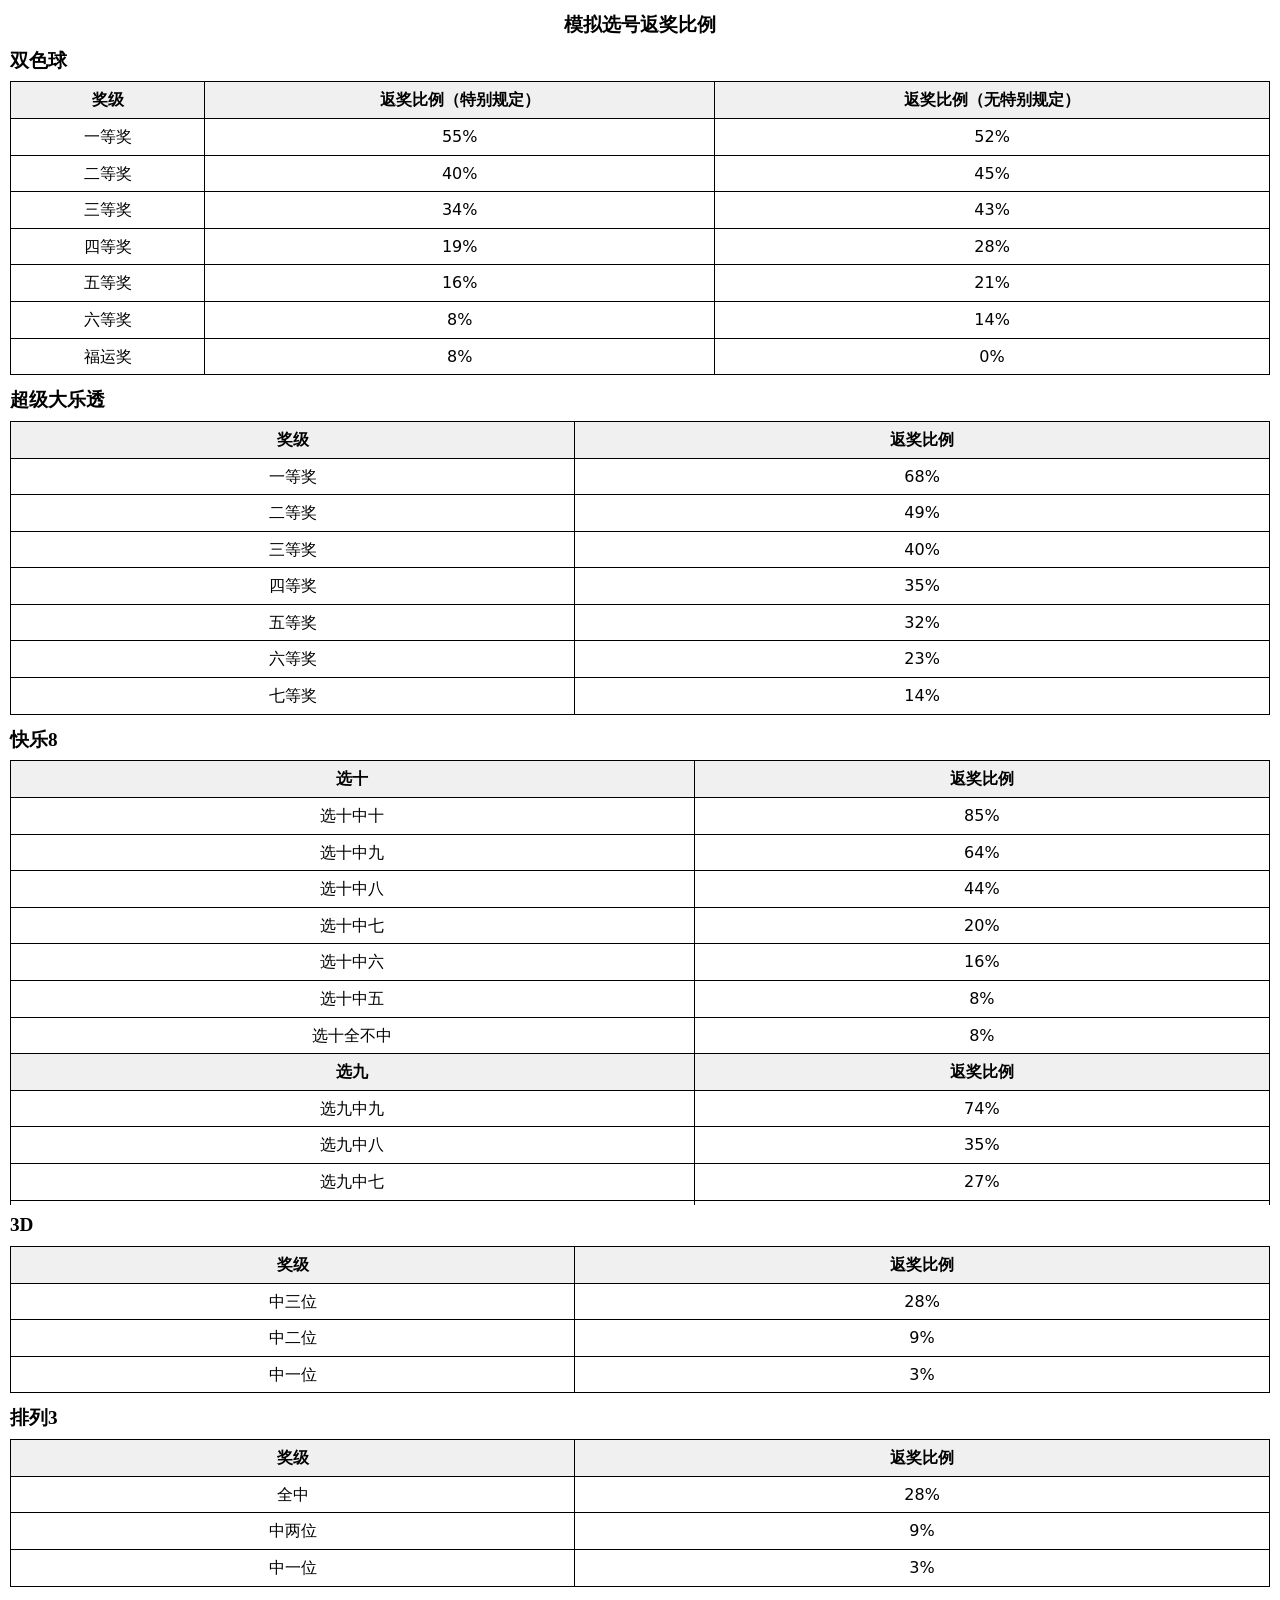
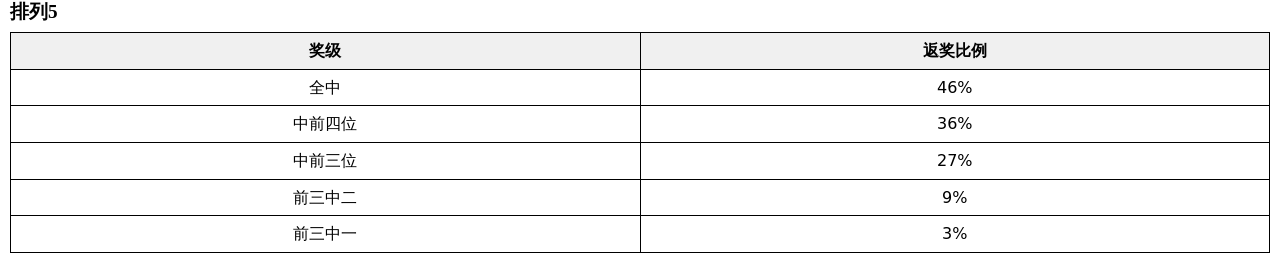
==== lot/index.html @ b850b068 "Add lottery prize payout ratios in index.html This HTML file contains a structured representation of" ====
<!DOCTYPE html>
<html lang="zh-CN">
<head>
    <meta charset="UTF-8">
    <meta name="viewport" content="width=device-width, initial-scale=1.0">
    <title>模拟选号返奖比例</title>
    <style>
        * {
            box-sizing: border-box;
        }
        body {
            margin: 5px;
            line-height: 1.6;
        }
        table {
            width: 100%;
            font-size: 1rem;
            font-family: system-ui, -apple-system, BlinkMacSystemFont, 'Segoe UI', Roboto, Oxygen, Ubuntu, Cantarell, 'Open Sans', 'Helvetica Neue', sans-serif;
            border-collapse: collapse;
            border: 1px solid black;
        }
        th,td {
            padding: 5px 10px;
            border: 1px solid black;
            text-align: center;
        }
        td.r {
            text-align: right;
        }
        th {
            background-color: #f0f0f0;
        }
        .title {
            padding: 5px 5px 0px 5px;
            font-weight: bold;
            font-size: 1.2rem;
        }
        .title1 {
            padding: 5px 5px 0px 5px;
            font-weight: bold;
            font-size: 1.2rem;
            text-align: center;
        }
        .table {
            white-space: nowrap;
            padding: 5px;
            max-height: 50vh;
            overflow: scroll;
        }
    </style>
</head>
<body>
    <div class="title1">模拟选号返奖比例</div>
    <div class="title">双色球</div>
    <div class="table">
        <table>
            <tr><th>奖级</th><th>返奖比例（特别规定）</th><th>返奖比例（无特别规定）</th></tr>
            <tr><td>一等奖</td><td>55%</td><td>52%</td></tr>
            <tr><td>二等奖</td><td>40%</td><td>45%</td></tr>
            <tr><td>三等奖</td><td>34%</td><td>43%</td></tr>
            <tr><td>四等奖</td><td>19%</td><td>28%</td></tr>
            <tr><td>五等奖</td><td>16%</td><td>21%</td></tr>
            <tr><td>六等奖</td><td>8%</td><td>14%</td></tr>
            <tr><td>福运奖</td><td>8%</td><td>0%</td></tr>
        </table>
    </div>
    <div class="title">超级大乐透</div>
    <div class="table">
        <table>
            <tr><th>奖级</th><th>返奖比例</th></tr>
            <tr><td>一等奖</td><td>68%</td></tr>
            <tr><td>二等奖</td><td>49%</td></tr>
            <tr><td>三等奖</td><td>40%</td></tr>
            <tr><td>四等奖</td><td>35%</td></tr>
            <tr><td>五等奖</td><td>32%</td></tr>
            <tr><td>六等奖</td><td>23%</td></tr>
            <tr><td>七等奖</td><td>14%</td></tr>
        </table>
    </div>
    <div class="title">快乐8</div>
    <div class="table">
        <table>
            <tr><th>选十</th><th>返奖比例</th></tr>
            <tr><td>选十中十</td><td>85%</td></tr>
            <tr><td>选十中九</td><td>64%</td></tr>
            <tr><td>选十中八</td><td>44%</td></tr>
            <tr><td>选十中七</td><td>20%</td></tr>
            <tr><td>选十中六</td><td>16%</td></tr>
            <tr><td>选十中五</td><td>8%</td></tr>
            <tr><td>选十全不中</td><td>8%</td></tr>
            <tr><th>选九</th><th>返奖比例</th></tr>
            <tr><td>选九中九</td><td>74%</td></tr>
            <tr><td>选九中八</td><td>35%</td></tr>
            <tr><td>选九中七</td><td>27%</td></tr>
            <tr><td>选九中六</td><td>13%</td></tr>
            <tr><td>选九中五</td><td>8%</td></tr>
            <tr><td>选九中四</td><td>4%</td></tr>
            <tr><td>选九全不中</td><td>3%</td></tr>
            <tr><th>选八</th><th>返奖比例</th></tr>
            <tr><td>选八中八</td><td>60%</td></tr>
            <tr><td>选八中七</td><td>44%</td></tr>
            <tr><td>选八中六</td><td>13%</td></tr>
            <tr><td>选八中五</td><td>11%</td></tr>
            <tr><td>选八中四</td><td>5%</td></tr>
            <tr><td>选八全不中</td><td>4%</td></tr>
            <tr><th>选七</th><th>返奖比例</th></tr>
            <tr><td>选七中七</td><td>43%</td></tr>
            <tr><td>选七中六</td><td>24%</td></tr>
            <tr><td>选七中五</td><td>19%</td></tr>
            <tr><td>选七中四</td><td>11%</td></tr>
            <tr><td>选七全不中</td><td>2%</td></tr>
            <tr><th>选六</th><th>返奖比例</th></tr>
            <tr><td>选六中六</td><td>28%</td></tr>
            <tr><td>选六中五</td><td>20%</td></tr>
            <tr><td>选六中四</td><td>10%</td></tr>
            <tr><td>选六中三</td><td>5%</td></tr>
            <tr><th>选五</th><th>返奖比例</th></tr>
            <tr><td>选五中五</td><td>23%</td></tr>
            <tr><td>选五中四</td><td>19%</td></tr>
            <tr><td>选五中三</td><td>9%</td></tr>
            <tr><th>选四</th><th>返奖比例</th></tr>
            <tr><td>选四中四</td><td>31%</td></tr>
            <tr><td>选四中三</td><td>16%</td></tr>
            <tr><td>选四中二</td><td>1%</td></tr>
            <tr><th>选三</th><th>返奖比例</th></tr>
            <tr><td>选三中三</td><td>12%</td></tr>
            <tr><td>选三中二</td><td>6%</td></tr>
            <tr><th>选二</th><th>返奖比例</th></tr>
            <tr><td>选二中二</td><td>16%</td></tr>
            <tr><th>选一</th><th>返奖比例</th></tr>
            <tr><td>选一中一</td><td>4%</td></tr>
        </table>
    </div>
    <div class="title">3D</div>
    <div class="table">
        <table>
            <tr><th>奖级</th><th>返奖比例</th></tr>
            <tr><td>中三位</td><td>28%</td></tr>
            <tr><td>中二位</td><td>9%</td></tr>
            <tr><td>中一位</td><td>3%</td></tr>
        </table>
    </div>
    <div class="title">排列3</div>
    <div class="table">
        <table>
            <tr><th>奖级</th><th>返奖比例</th></tr>
            <tr><td>全中</td><td>28%</td></tr>
            <tr><td>中两位</td><td>9%</td></tr>
            <tr><td>中一位</td><td>3%</td></tr>
        </table>
    </div>
    <div class="title">排列5</div>
    <div class="table">
        <table>
            <tr><th>奖级</th><th>返奖比例</th></tr>
            <tr><td>全中</td><td>46%</td></tr>
            <tr><td>中前四位</td><td>36%</td></tr>
            <tr><td>中前三位</td><td>27%</td></tr>
            <tr><td>前三中二</td><td>9%</td></tr>
            <tr><td>前三中一</td><td>3%</td></tr>
        </table>
    </div>
</body>
</html>
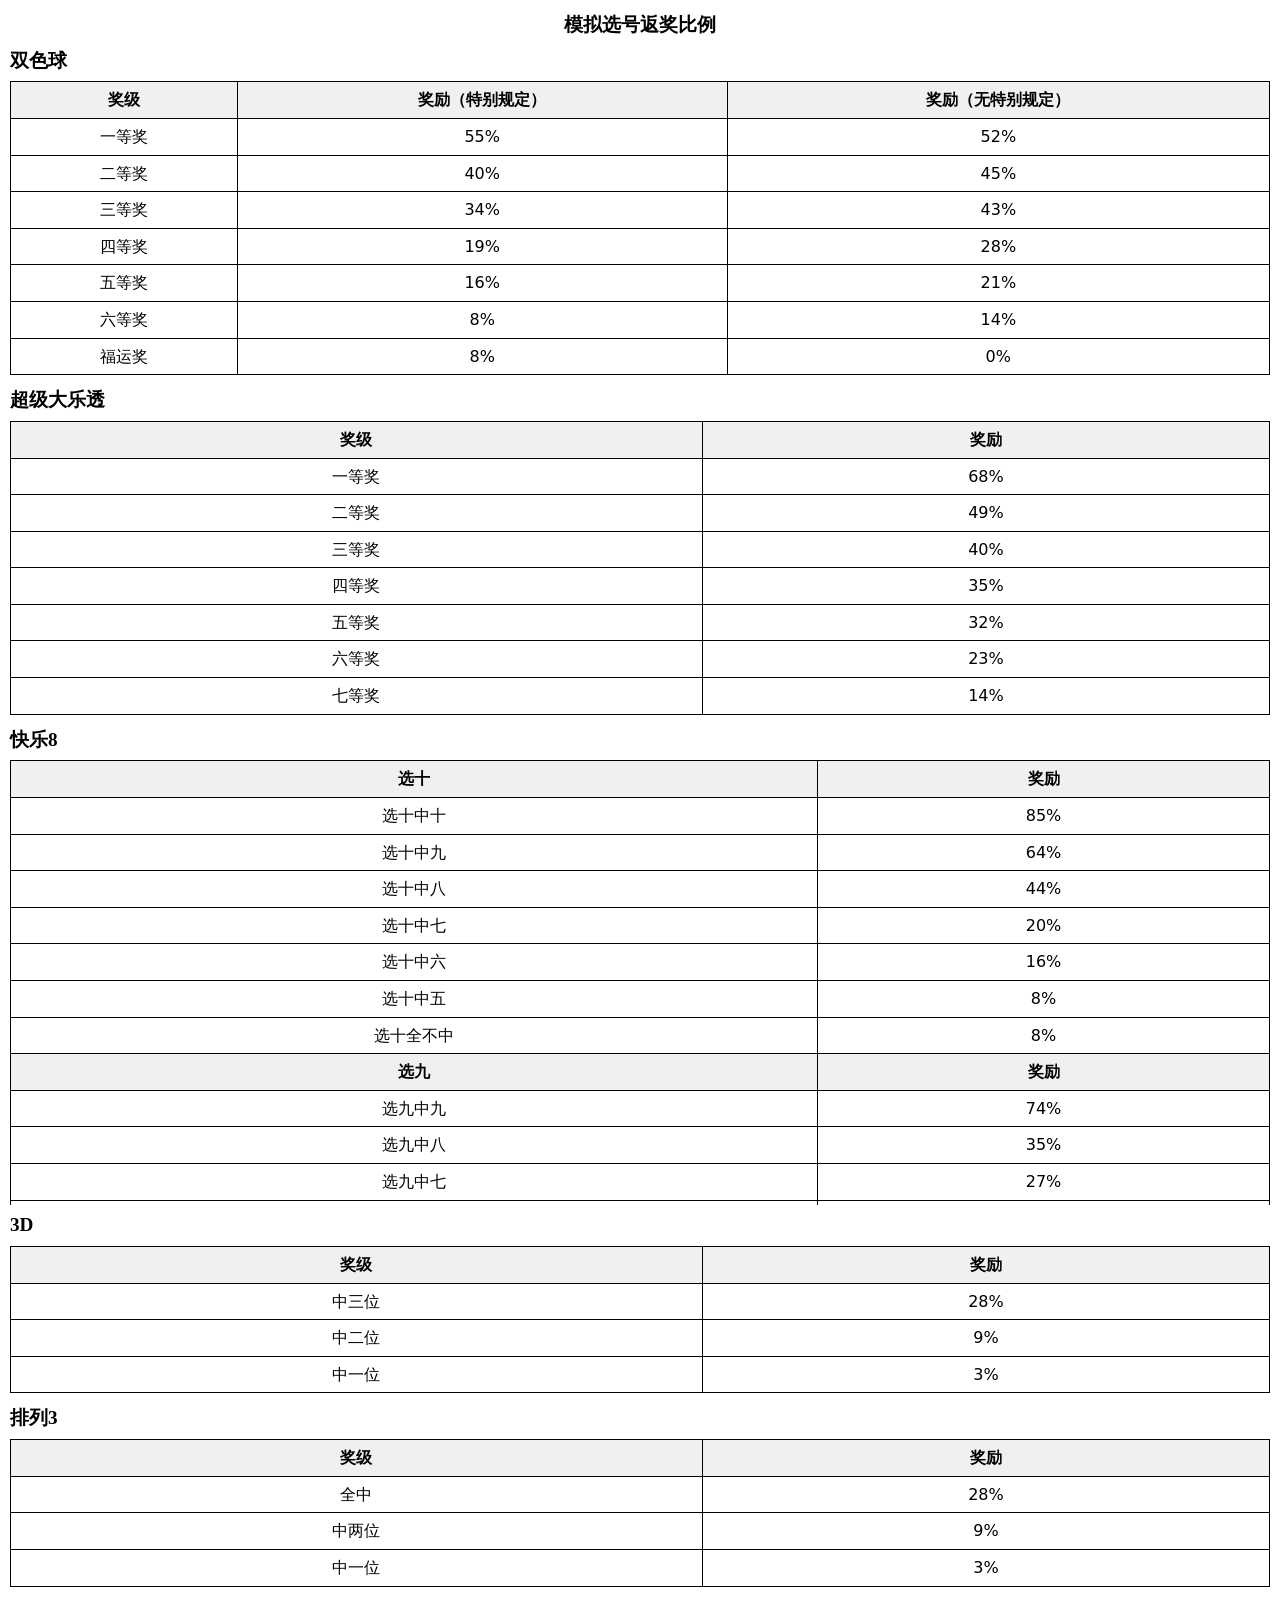
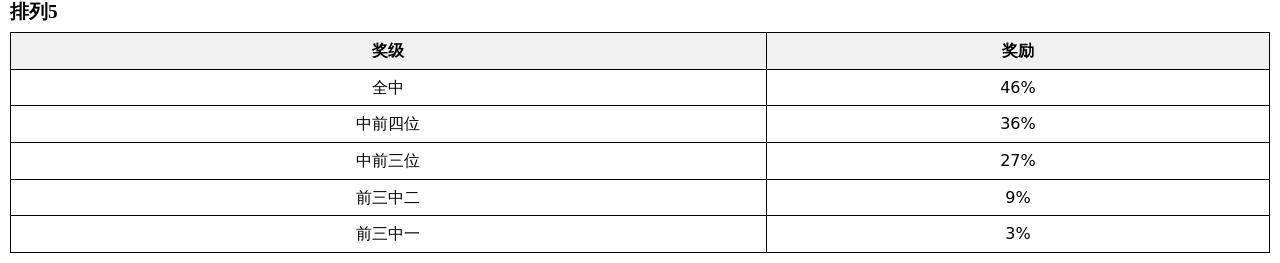
==== commit ba7f0a95: "Change title and update reward terminology in HTML" ====
--- a/lot/index.html
+++ b/lot/index.html
@@ -3,7 +3,7 @@
 <head>
     <meta charset="UTF-8">
     <meta name="viewport" content="width=device-width, initial-scale=1.0">
-    <title>模拟选号返奖比例</title>
+    <title>模拟选号奖励</title>
     <style>
         * {
             box-sizing: border-box;
@@ -54,7 +54,7 @@
     <div class="title">双色球</div>
     <div class="table">
         <table>
-            <tr><th>奖级</th><th>返奖比例（特别规定）</th><th>返奖比例（无特别规定）</th></tr>
+            <tr><th>奖级</th><th>奖励（特别规定）</th><th>奖励（无特别规定）</th></tr>
             <tr><td>一等奖</td><td>55%</td><td>52%</td></tr>
             <tr><td>二等奖</td><td>40%</td><td>45%</td></tr>
             <tr><td>三等奖</td><td>34%</td><td>43%</td></tr>
@@ -67,7 +67,7 @@
     <div class="title">超级大乐透</div>
     <div class="table">
         <table>
-            <tr><th>奖级</th><th>返奖比例</th></tr>
+            <tr><th>奖级</th><th>奖励</th></tr>
             <tr><td>一等奖</td><td>68%</td></tr>
             <tr><td>二等奖</td><td>49%</td></tr>
             <tr><td>三等奖</td><td>40%</td></tr>
@@ -80,7 +80,7 @@
     <div class="title">快乐8</div>
     <div class="table">
         <table>
-            <tr><th>选十</th><th>返奖比例</th></tr>
+            <tr><th>选十</th><th>奖励</th></tr>
             <tr><td>选十中十</td><td>85%</td></tr>
             <tr><td>选十中九</td><td>64%</td></tr>
             <tr><td>选十中八</td><td>44%</td></tr>
@@ -88,7 +88,7 @@
             <tr><td>选十中六</td><td>16%</td></tr>
             <tr><td>选十中五</td><td>8%</td></tr>
             <tr><td>选十全不中</td><td>8%</td></tr>
-            <tr><th>选九</th><th>返奖比例</th></tr>
+            <tr><th>选九</th><th>奖励</th></tr>
             <tr><td>选九中九</td><td>74%</td></tr>
             <tr><td>选九中八</td><td>35%</td></tr>
             <tr><td>选九中七</td><td>27%</td></tr>
@@ -96,45 +96,45 @@
             <tr><td>选九中五</td><td>8%</td></tr>
             <tr><td>选九中四</td><td>4%</td></tr>
             <tr><td>选九全不中</td><td>3%</td></tr>
-            <tr><th>选八</th><th>返奖比例</th></tr>
+            <tr><th>选八</th><th>奖励</th></tr>
             <tr><td>选八中八</td><td>60%</td></tr>
             <tr><td>选八中七</td><td>44%</td></tr>
             <tr><td>选八中六</td><td>13%</td></tr>
             <tr><td>选八中五</td><td>11%</td></tr>
             <tr><td>选八中四</td><td>5%</td></tr>
             <tr><td>选八全不中</td><td>4%</td></tr>
-            <tr><th>选七</th><th>返奖比例</th></tr>
+            <tr><th>选七</th><th>奖励</th></tr>
             <tr><td>选七中七</td><td>43%</td></tr>
             <tr><td>选七中六</td><td>24%</td></tr>
             <tr><td>选七中五</td><td>19%</td></tr>
             <tr><td>选七中四</td><td>11%</td></tr>
             <tr><td>选七全不中</td><td>2%</td></tr>
-            <tr><th>选六</th><th>返奖比例</th></tr>
+            <tr><th>选六</th><th>奖励</th></tr>
             <tr><td>选六中六</td><td>28%</td></tr>
             <tr><td>选六中五</td><td>20%</td></tr>
             <tr><td>选六中四</td><td>10%</td></tr>
             <tr><td>选六中三</td><td>5%</td></tr>
-            <tr><th>选五</th><th>返奖比例</th></tr>
+            <tr><th>选五</th><th>奖励</th></tr>
             <tr><td>选五中五</td><td>23%</td></tr>
             <tr><td>选五中四</td><td>19%</td></tr>
             <tr><td>选五中三</td><td>9%</td></tr>
-            <tr><th>选四</th><th>返奖比例</th></tr>
+            <tr><th>选四</th><th>奖励</th></tr>
             <tr><td>选四中四</td><td>31%</td></tr>
             <tr><td>选四中三</td><td>16%</td></tr>
             <tr><td>选四中二</td><td>1%</td></tr>
-            <tr><th>选三</th><th>返奖比例</th></tr>
+            <tr><th>选三</th><th>奖励</th></tr>
             <tr><td>选三中三</td><td>12%</td></tr>
             <tr><td>选三中二</td><td>6%</td></tr>
-            <tr><th>选二</th><th>返奖比例</th></tr>
+            <tr><th>选二</th><th>奖励</th></tr>
             <tr><td>选二中二</td><td>16%</td></tr>
-            <tr><th>选一</th><th>返奖比例</th></tr>
+            <tr><th>选一</th><th>奖励</th></tr>
             <tr><td>选一中一</td><td>4%</td></tr>
         </table>
     </div>
     <div class="title">3D</div>
     <div class="table">
         <table>
-            <tr><th>奖级</th><th>返奖比例</th></tr>
+            <tr><th>奖级</th><th>奖励</th></tr>
             <tr><td>中三位</td><td>28%</td></tr>
             <tr><td>中二位</td><td>9%</td></tr>
             <tr><td>中一位</td><td>3%</td></tr>
@@ -143,7 +143,7 @@
     <div class="title">排列3</div>
     <div class="table">
         <table>
-            <tr><th>奖级</th><th>返奖比例</th></tr>
+            <tr><th>奖级</th><th>奖励</th></tr>
             <tr><td>全中</td><td>28%</td></tr>
             <tr><td>中两位</td><td>9%</td></tr>
             <tr><td>中一位</td><td>3%</td></tr>
@@ -152,7 +152,7 @@
     <div class="title">排列5</div>
     <div class="table">
         <table>
-            <tr><th>奖级</th><th>返奖比例</th></tr>
+            <tr><th>奖级</th><th>奖励</th></tr>
             <tr><td>全中</td><td>46%</td></tr>
             <tr><td>中前四位</td><td>36%</td></tr>
             <tr><td>中前三位</td><td>27%</td></tr>
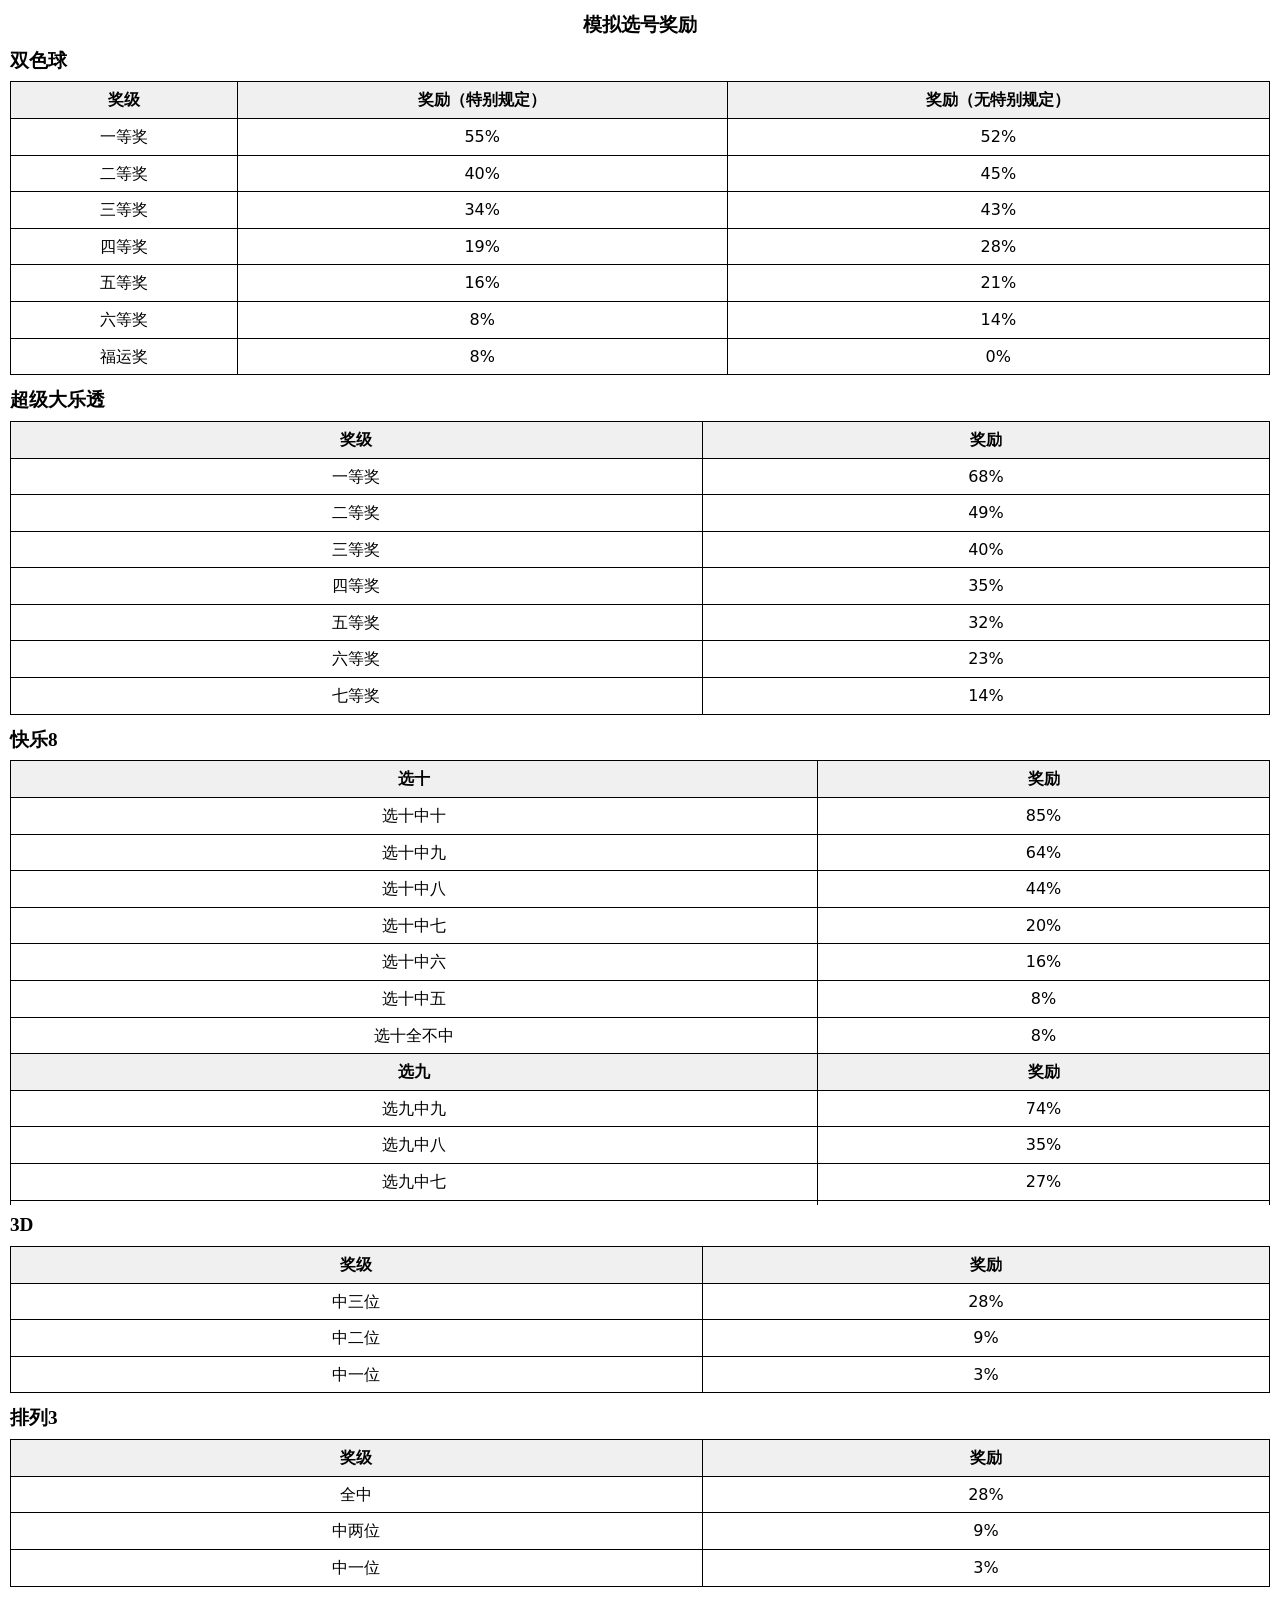
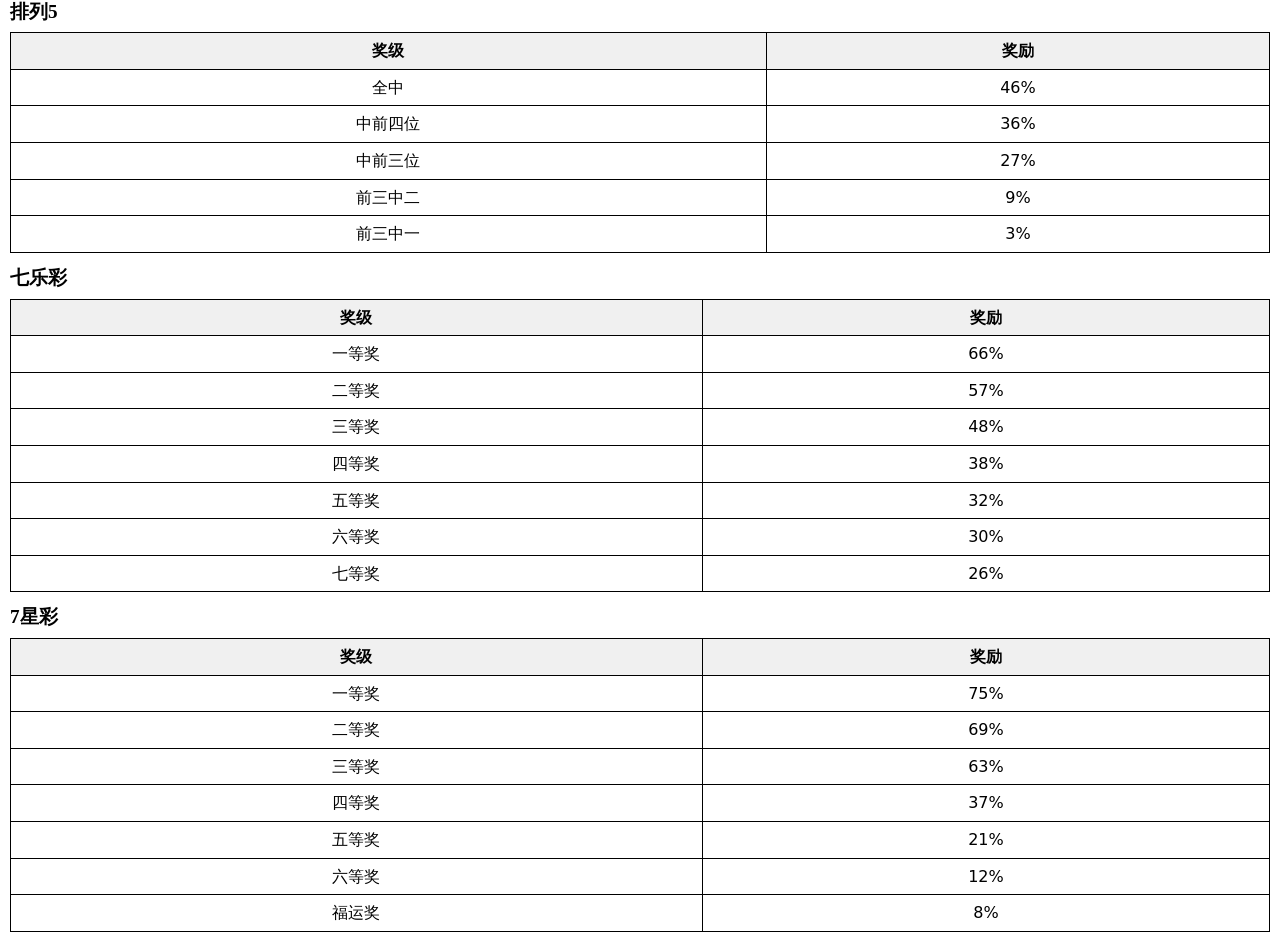
==== commit 1d2010d2: "Update title and add prize tables in index.html" ====
--- a/lot/index.html
+++ b/lot/index.html
@@ -50,7 +50,7 @@
     </style>
 </head>
 <body>
-    <div class="title1">模拟选号返奖比例</div>
+    <div class="title1">模拟选号奖励</div>
     <div class="title">双色球</div>
     <div class="table">
         <table>
@@ -160,5 +160,30 @@
             <tr><td>前三中一</td><td>3%</td></tr>
         </table>
     </div>
-</body>
+    <div class="title">七乐彩</div>
+    <div class="table">
+        <table>
+            <tr><th>奖级</th><th>奖励</th></tr>
+            <tr><td>一等奖</td><td>66%</td></tr>
+            <tr><td>二等奖</td><td>57%</td></tr>
+            <tr><td>三等奖</td><td>48%</td></tr>
+            <tr><td>四等奖</td><td>38%</td></tr>
+            <tr><td>五等奖</td><td>32%</td></tr>
+            <tr><td>六等奖</td><td>30%</td></tr>
+            <tr><td>七等奖</td><td>26%</td></tr>
+        </table>
+    </div>
+    <div class="title">7星彩</div>
+    <div class="table">
+        <table>
+            <tr><th>奖级</th><th>奖励</th></tr>
+            <tr><td>一等奖</td><td>75%</td></tr>
+            <tr><td>二等奖</td><td>69%</td></tr>
+            <tr><td>三等奖</td><td>63%</td></tr>
+            <tr><td>四等奖</td><td>37%</td></tr>
+            <tr><td>五等奖</td><td>21%</td></tr>
+            <tr><td>六等奖</td><td>12%</td></tr>
+            <tr><td>福运奖</td><td>8%</td></tr>
+        </table>
+    </div>
 </html>
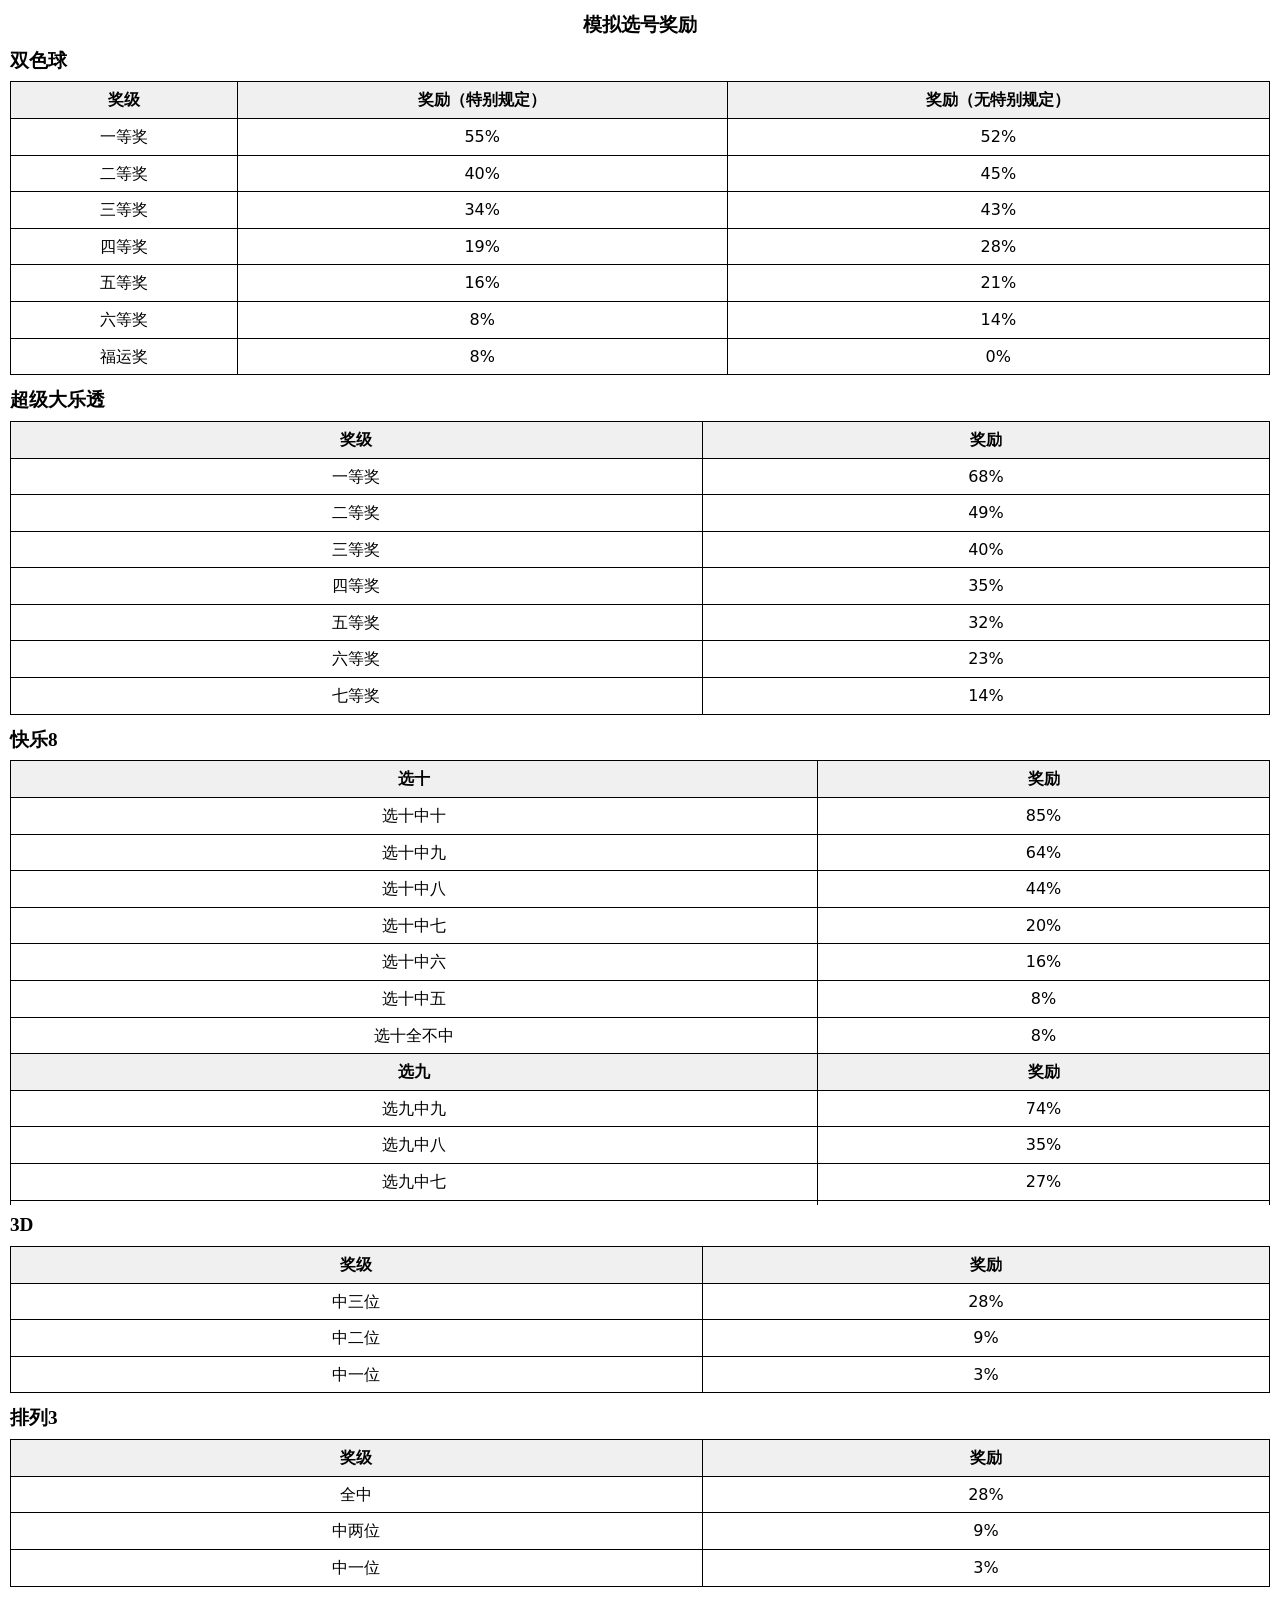
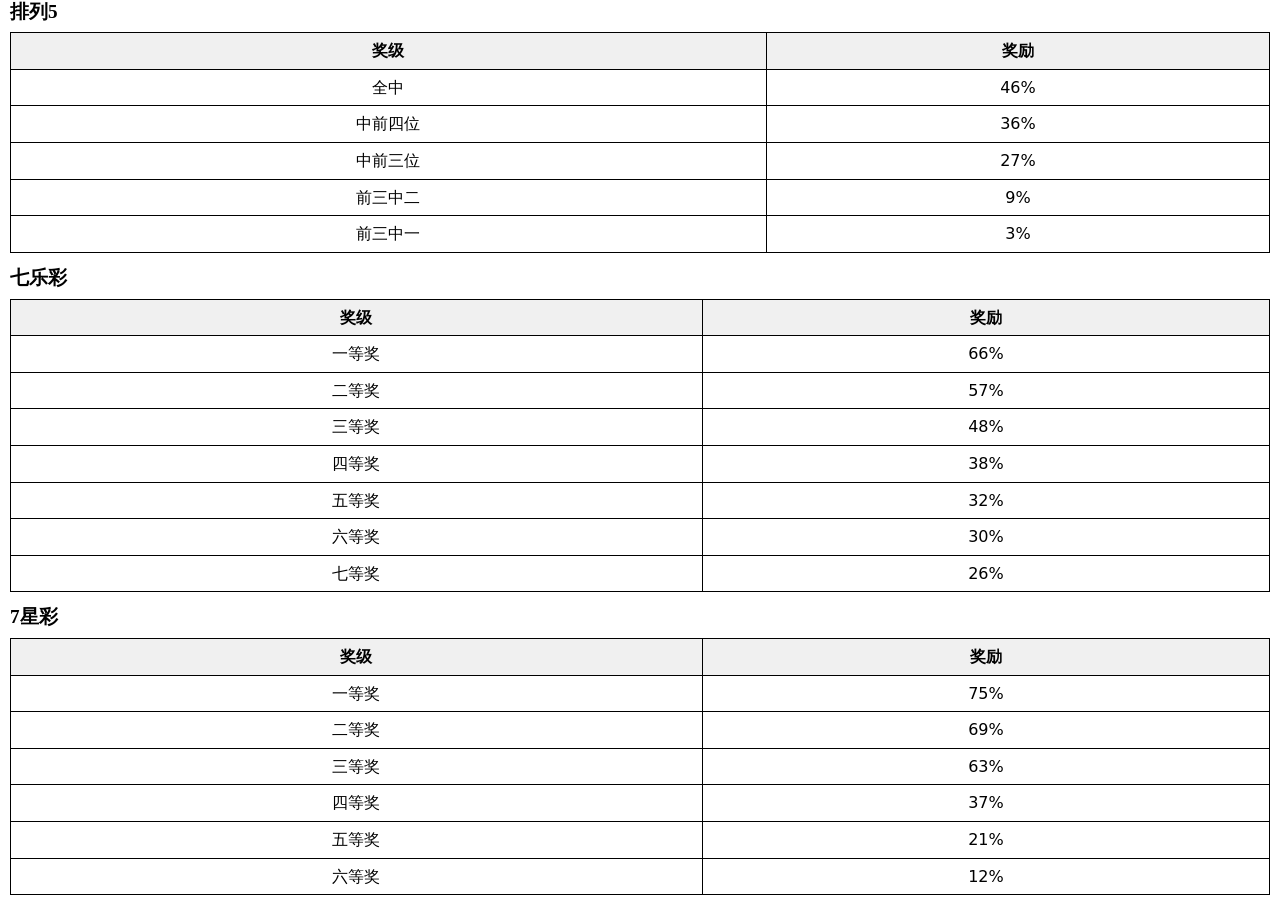
==== commit 113068da: "Remove '福运奖' row from the table Removed the '福运奖' row from the table in index.html." ====
--- a/lot/index.html
+++ b/lot/index.html
@@ -183,7 +183,6 @@
             <tr><td>四等奖</td><td>37%</td></tr>
             <tr><td>五等奖</td><td>21%</td></tr>
             <tr><td>六等奖</td><td>12%</td></tr>
-            <tr><td>福运奖</td><td>8%</td></tr>
         </table>
     </div>
 </html>
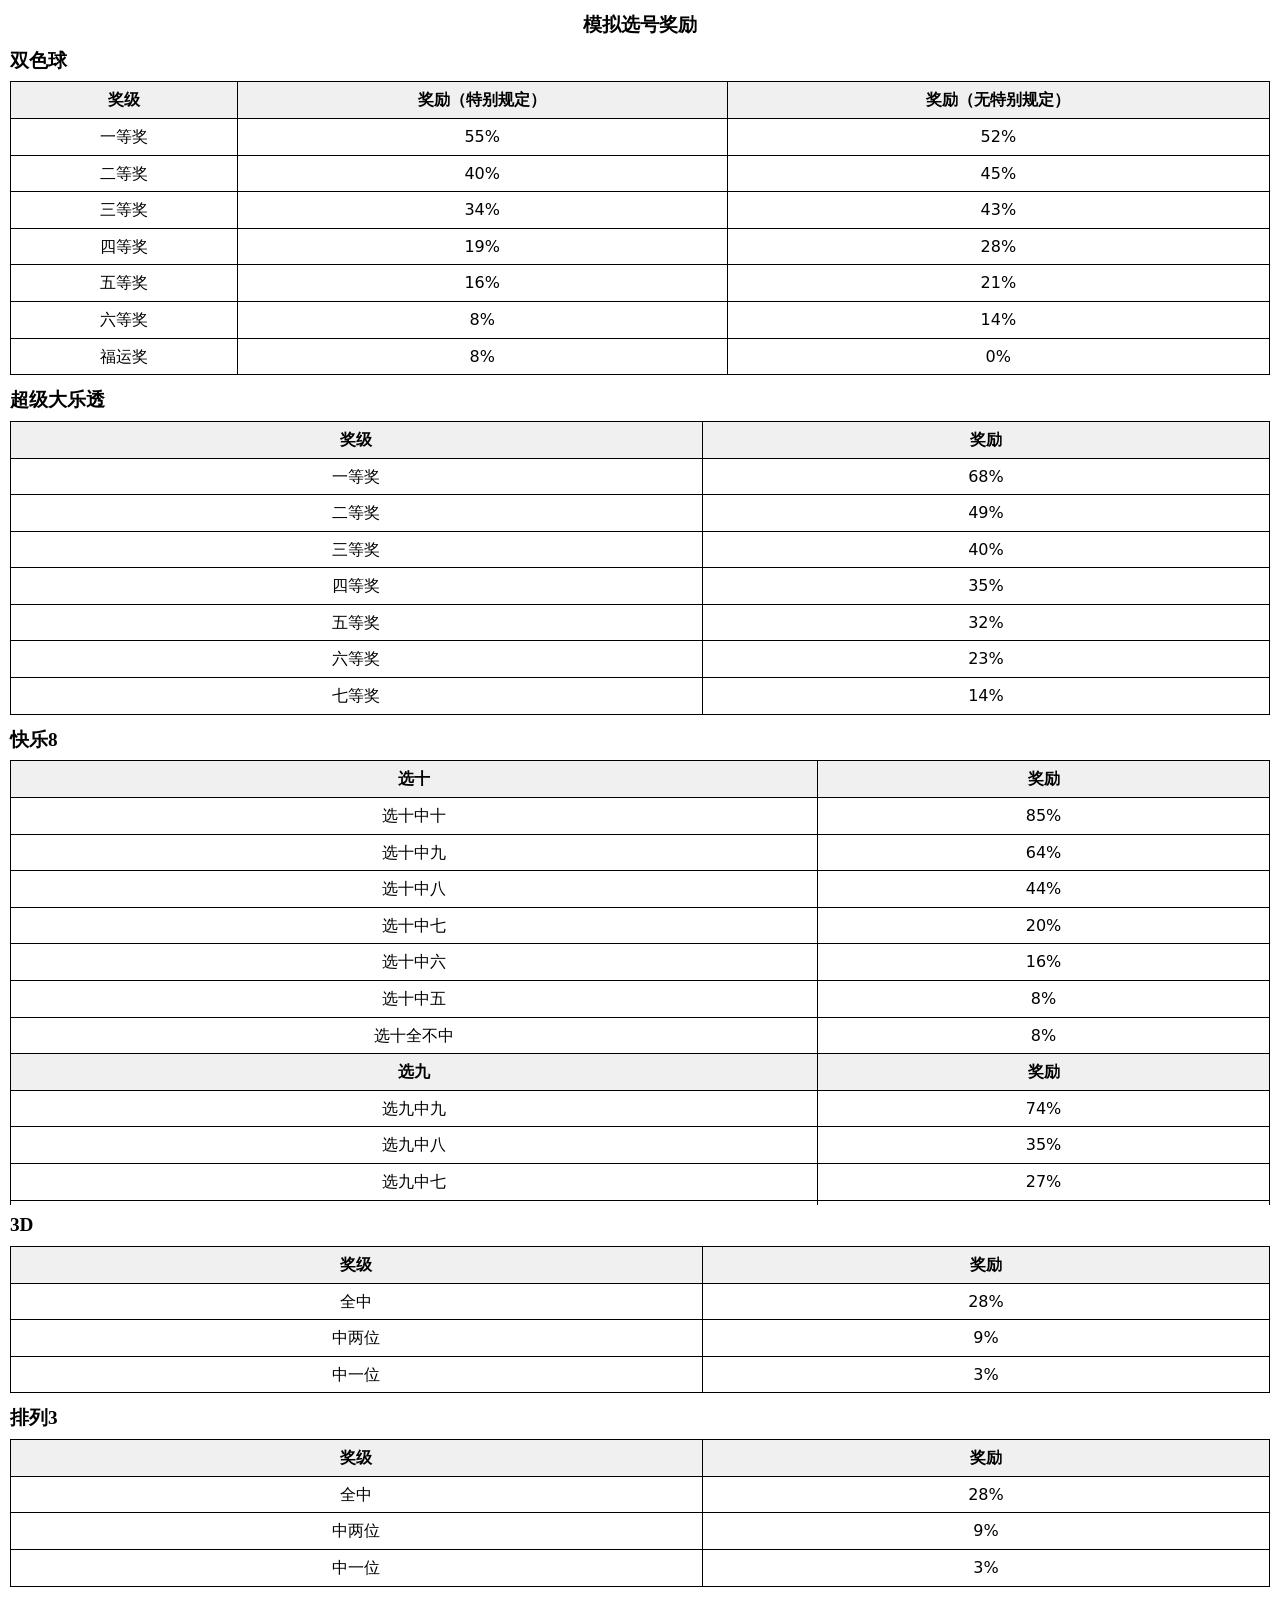
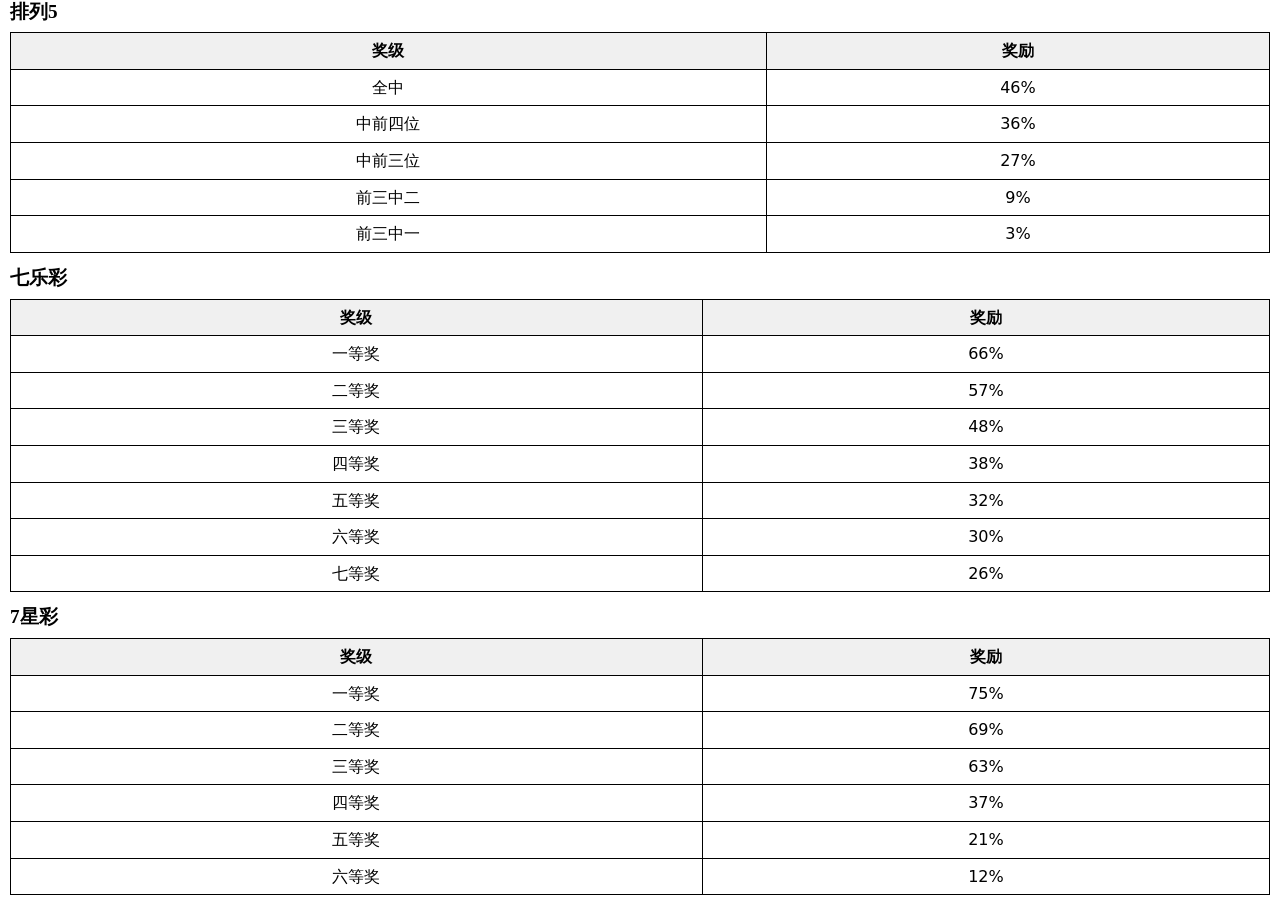
==== commit d815650d: "Update prize table and fix HTML structure" ====
--- a/lot/index.html
+++ b/lot/index.html
@@ -135,8 +135,8 @@
     <div class="table">
         <table>
             <tr><th>奖级</th><th>奖励</th></tr>
-            <tr><td>中三位</td><td>28%</td></tr>
-            <tr><td>中二位</td><td>9%</td></tr>
+            <tr><td>全中</td><td>28%</td></tr>
+            <tr><td>中两位</td><td>9%</td></tr>
             <tr><td>中一位</td><td>3%</td></tr>
         </table>
     </div>
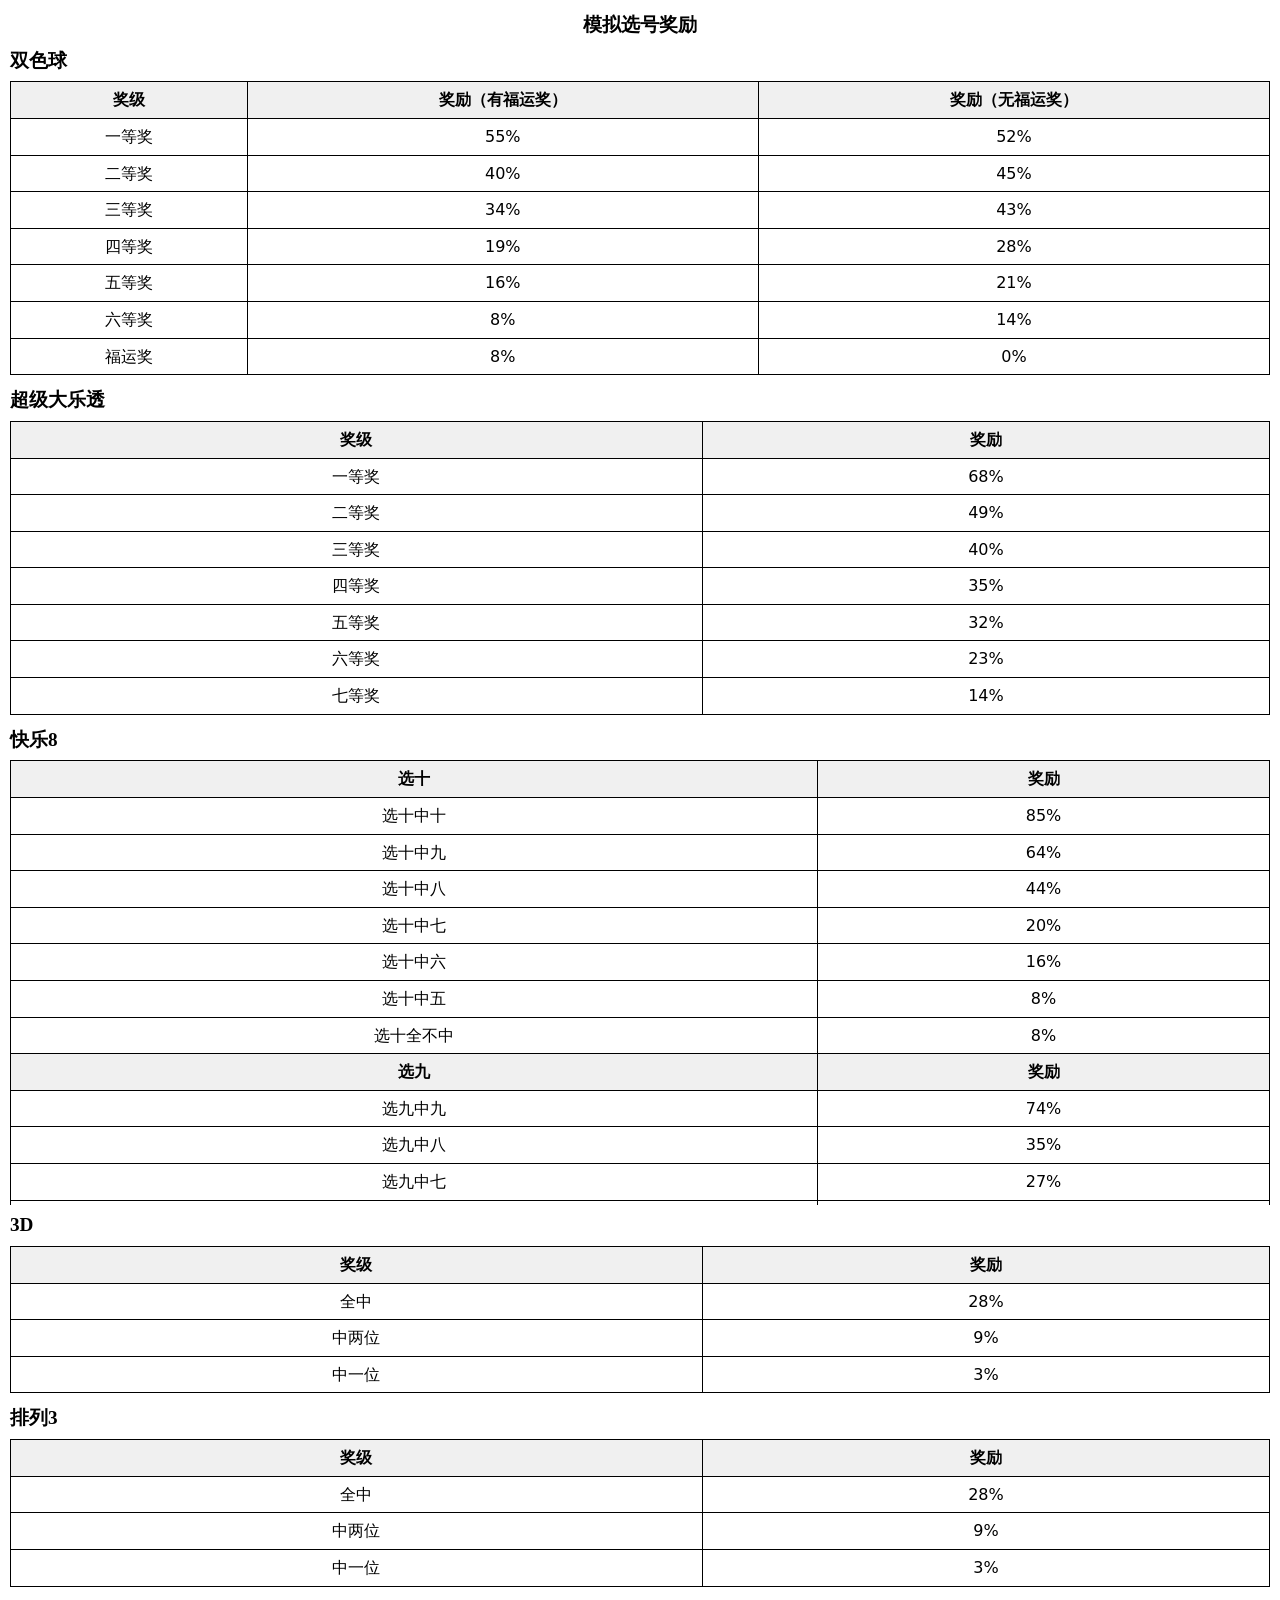
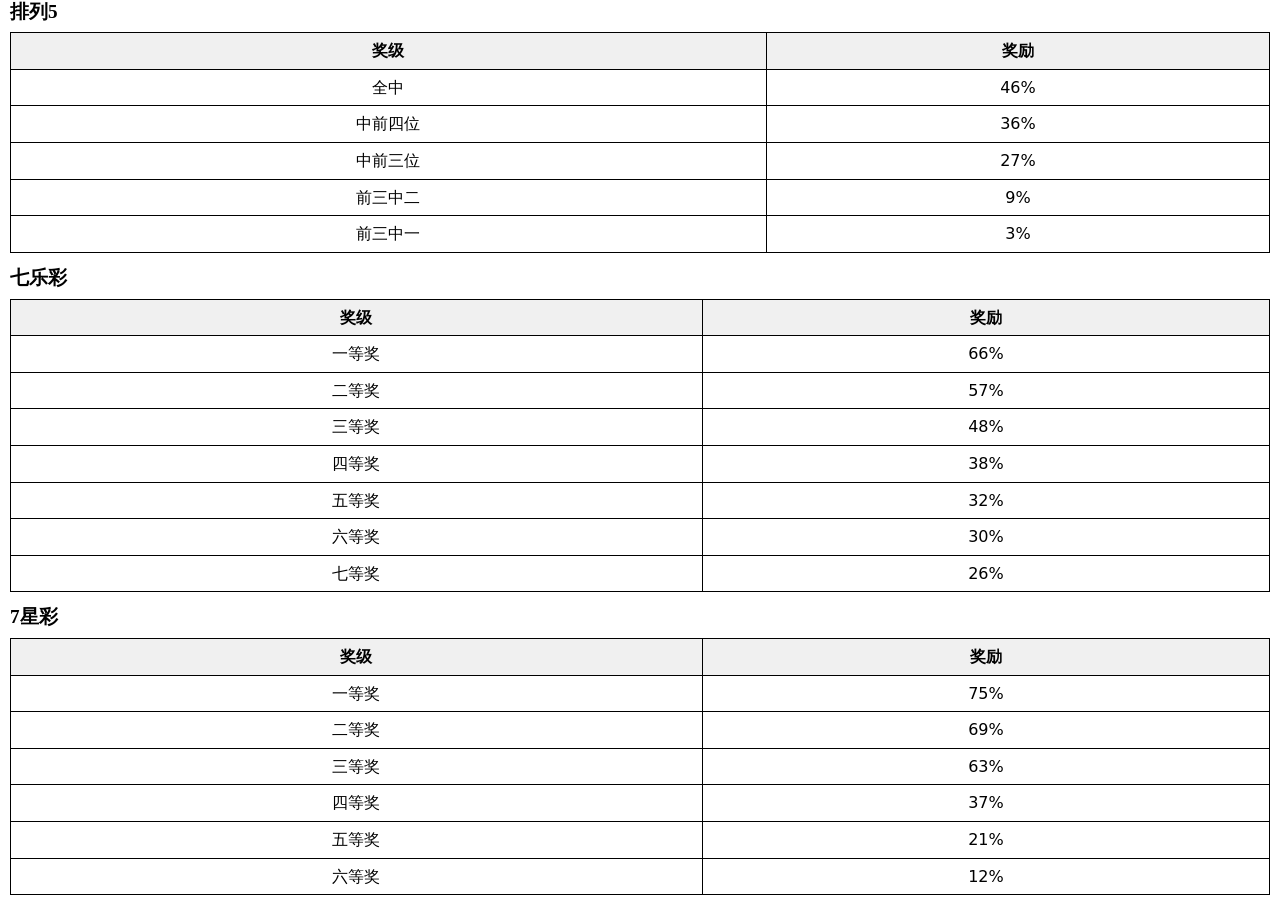
==== commit 5b9a9e33: "Update reward table headers in index.html" ====
--- a/lot/index.html
+++ b/lot/index.html
@@ -54,7 +54,7 @@
     <div class="title">双色球</div>
     <div class="table">
         <table>
-            <tr><th>奖级</th><th>奖励（特别规定）</th><th>奖励（无特别规定）</th></tr>
+            <tr><th>奖级</th><th>奖励（有福运奖）</th><th>奖励（无福运奖）</th></tr>
             <tr><td>一等奖</td><td>55%</td><td>52%</td></tr>
             <tr><td>二等奖</td><td>40%</td><td>45%</td></tr>
             <tr><td>三等奖</td><td>34%</td><td>43%</td></tr>
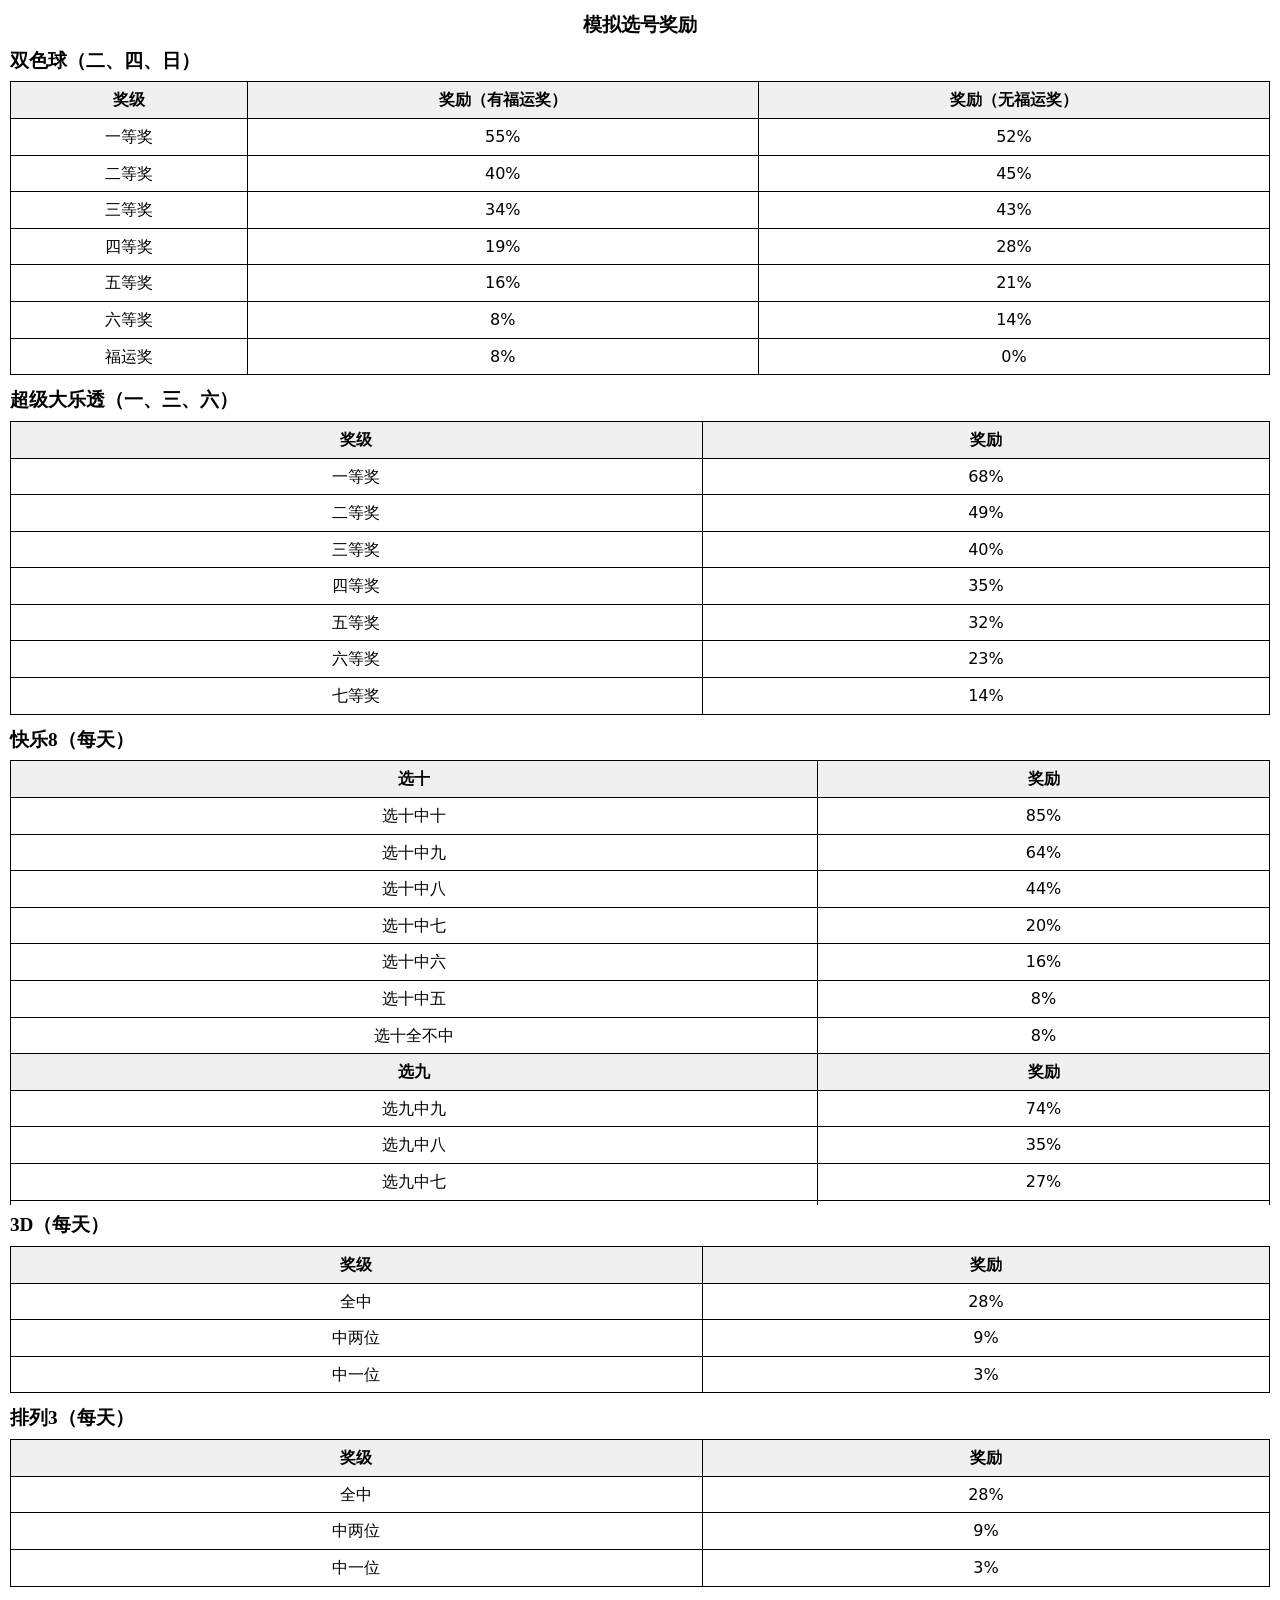
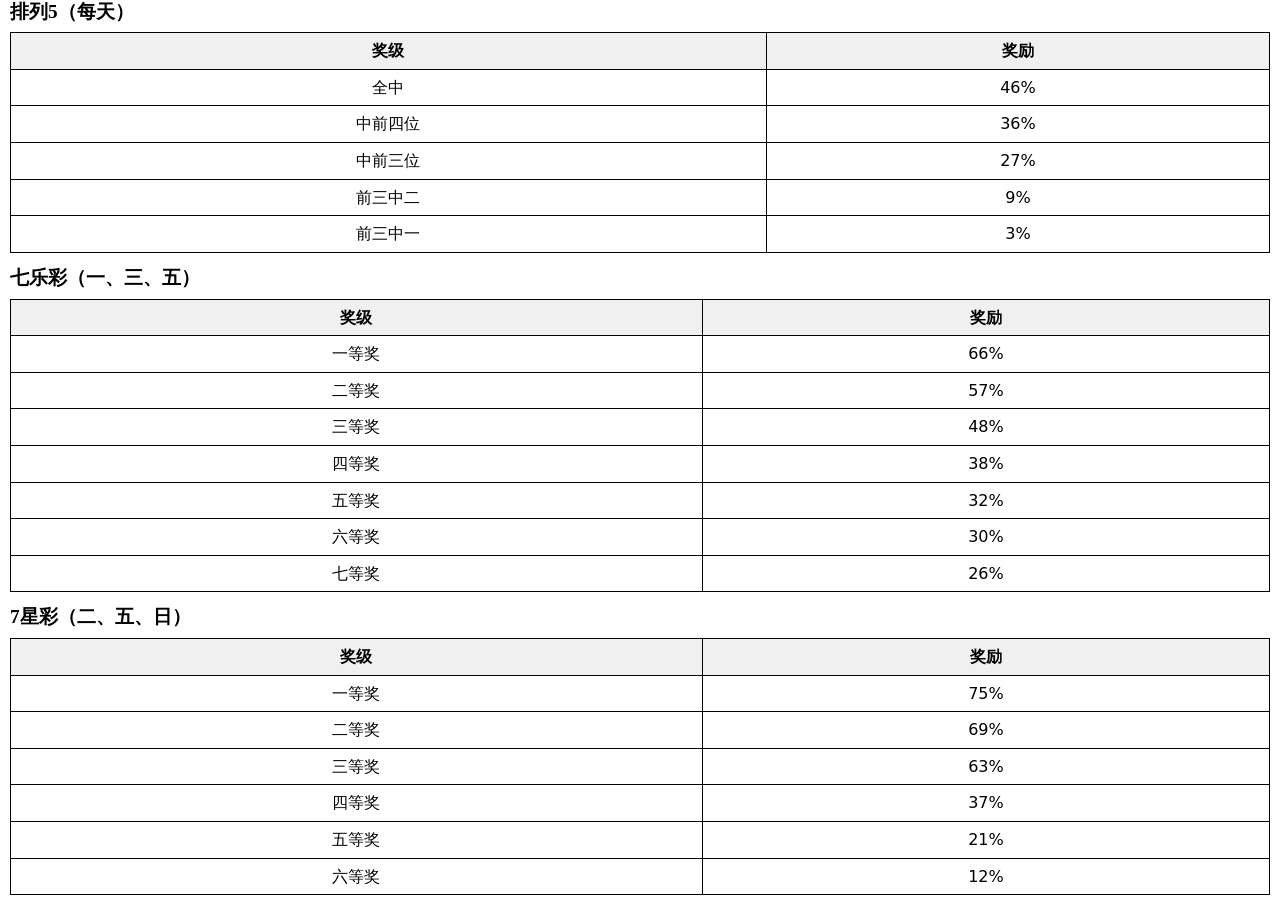
==== commit 16e9dd00: "Update lottery titles to include draw days" ====
--- a/lot/index.html
+++ b/lot/index.html
@@ -51,7 +51,7 @@
 </head>
 <body>
     <div class="title1">模拟选号奖励</div>
-    <div class="title">双色球</div>
+    <div class="title">双色球（二、四、日）</div>
     <div class="table">
         <table>
             <tr><th>奖级</th><th>奖励（有福运奖）</th><th>奖励（无福运奖）</th></tr>
@@ -64,7 +64,7 @@
             <tr><td>福运奖</td><td>8%</td><td>0%</td></tr>
         </table>
     </div>
-    <div class="title">超级大乐透</div>
+    <div class="title">超级大乐透（一、三、六）</div>
     <div class="table">
         <table>
             <tr><th>奖级</th><th>奖励</th></tr>
@@ -77,7 +77,7 @@
             <tr><td>七等奖</td><td>14%</td></tr>
         </table>
     </div>
-    <div class="title">快乐8</div>
+    <div class="title">快乐8（每天）</div>
     <div class="table">
         <table>
             <tr><th>选十</th><th>奖励</th></tr>
@@ -131,7 +131,7 @@
             <tr><td>选一中一</td><td>4%</td></tr>
         </table>
     </div>
-    <div class="title">3D</div>
+    <div class="title">3D（每天）</div>
     <div class="table">
         <table>
             <tr><th>奖级</th><th>奖励</th></tr>
@@ -140,7 +140,7 @@
             <tr><td>中一位</td><td>3%</td></tr>
         </table>
     </div>
-    <div class="title">排列3</div>
+    <div class="title">排列3（每天）</div>
     <div class="table">
         <table>
             <tr><th>奖级</th><th>奖励</th></tr>
@@ -149,7 +149,7 @@
             <tr><td>中一位</td><td>3%</td></tr>
         </table>
     </div>
-    <div class="title">排列5</div>
+    <div class="title">排列5（每天）</div>
     <div class="table">
         <table>
             <tr><th>奖级</th><th>奖励</th></tr>
@@ -160,7 +160,7 @@
             <tr><td>前三中一</td><td>3%</td></tr>
         </table>
     </div>
-    <div class="title">七乐彩</div>
+    <div class="title">七乐彩（一、三、五）</div>
     <div class="table">
         <table>
             <tr><th>奖级</th><th>奖励</th></tr>
@@ -173,7 +173,7 @@
             <tr><td>七等奖</td><td>26%</td></tr>
         </table>
     </div>
-    <div class="title">7星彩</div>
+    <div class="title">7星彩（二、五、日）</div>
     <div class="table">
         <table>
             <tr><th>奖级</th><th>奖励</th></tr>
